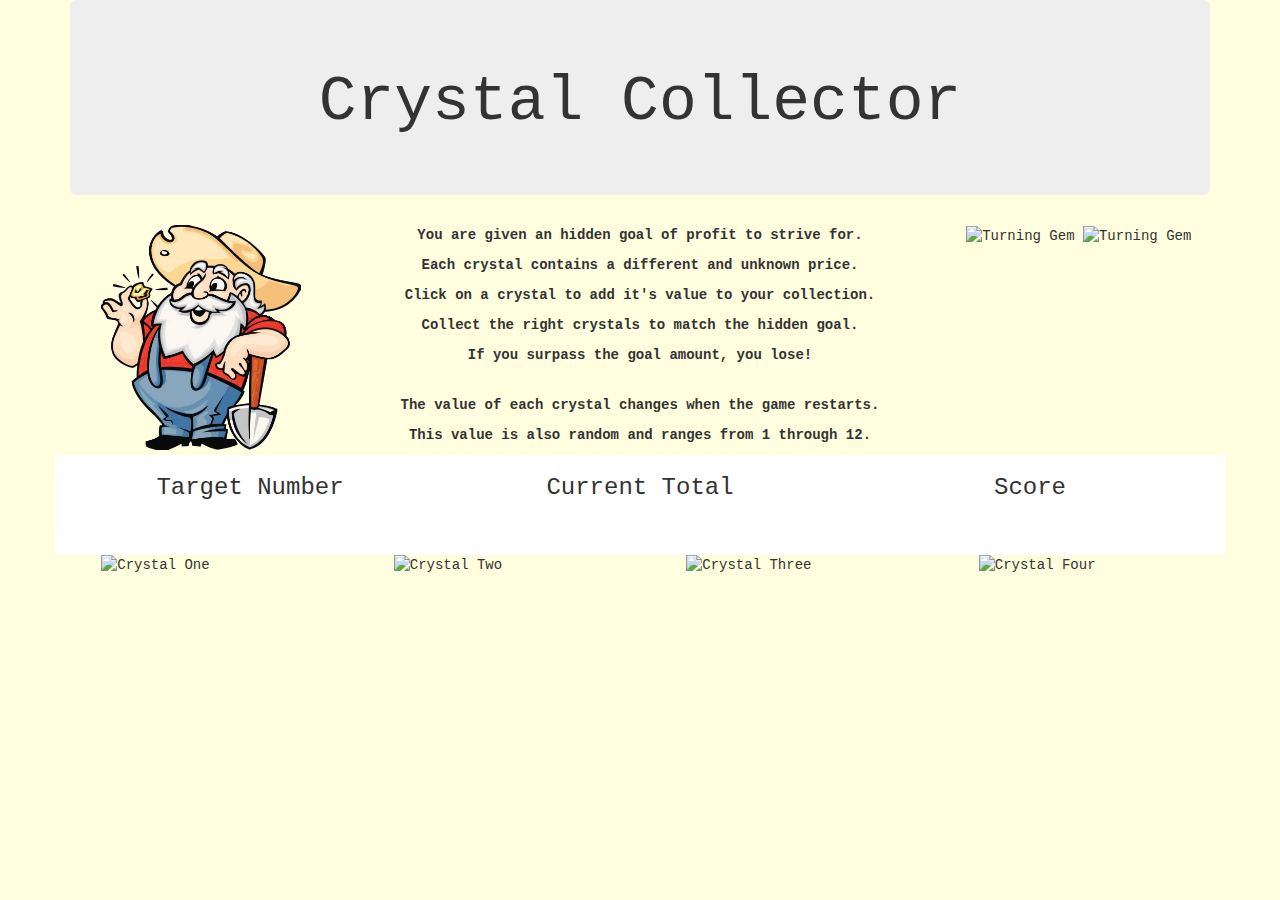
==== index.html @ 6c8d12a4 "Feb4 Edits" ====
<!DOCTYPE html>
<html>
<head>
    
    <meta charset="utf-8" />
    <meta http-equiv="X-UA-Compatible" content="IE=edge">
    <meta name="viewport" content="width=device-width, initial-scale=1">
   
    <title>Crystal Collector Game</title>

    <link rel="stylesheet" href="https://cdnjs.cloudflare.com/ajax/libs/materialize/0.100.2/css/materialize.min.css">
    <link rel="stylesheet" href="https://maxcdn.bootstrapcdn.com/bootstrap/3.3.7/css/bootstrap.min.css" integrity="sha384-BVYiiSIFeK1dGmJRAkycuHAHRg32OmUcww7on3RYdg4Va+PmSTsz/K68vbdEjh4u" crossorigin="anonymous">
    <link href="https://fonts.googleapis.com/css?family=Dosis" rel="stylesheet">
    <link rel="stylesheet" type="text/css" media="screen" href="assets/css/style.css">
    <script src="https://ajax.googleapis.com/ajax/libs/jquery/3.3.1/jquery.min.js"></script>
    <script src="https://cdnjs.cloudflare.com/ajax/libs/materialize/0.100.2/js/materialize.min.js"></script>
    <script src="assets/javascript/game.js"></script>
</head>

<body>
<div class="wrapper">
    <div class="container">
        
        <div class="jumbotron">
            <h1>Crystal Collector</h1>
        </div>


        <div class="row" id="instruct">
            <div class="col-md-3">
                <img src="assets/images/goldminer.png" class="sideImg" alt="Gold Miner observing a find">
            </div>

            <div class="col-md-6">
                <p>You are given an hidden goal of profit to strive for.</p>
                <p>Each crystal contains a different and unknown price.</p>
                <p>Click on a crystal to add it's value to your collection.</p>
                <p>Collect the right crystals to match the hidden goal.</p>
                <p>If you surpass the goal amount, you lose!</p>
                <br>
                <p>The value of each crystal changes when the game restarts. </p>
                <p>This value is also random and ranges from 1 through 12.</p>
            </div>

            <div class="col-md-3">
                <img src="assets/images/career-lab-gemologist.gif" class="sideImg" alt="Turning Gem">
                <img src="assets/images/Careers-Trader-210x135.jpg" class="sideImg" alt="Turning Gem">
            </div>
        </div>

        <div class="row" id="infoRow">
            
            <div class="col-md-4">
            <h3 class="labelBox">Target Number</h3>
            <h2 id="targetNumber"></h2>
            </div>
            
            <div class="col-md-4">
            <h3 class="labelBox">Current Total</h3>
            <h2 id="scoreBox"></h2>
            </div>
            
            <div class="col-md-4">
            <h3 class="labelBox">Score</h3>
            <h2 id="winLoss"></h2>

            </div>

        </div>


        <div id="buttonRow" class="row">
            <div class="col-md-3">
                <input type="image" class="crystalBtn" id="btnOne" src="assets/images/emerald.jpg" alt="Crystal One"/>
            </div>

            <div class="col-md-3">
                <input type="image" class="crystalBtn" id="btnTwo" src="assets/images/Geschliffener_blauer_Saphir.jpg" alt="Crystal Two"/>
            </div>

            <div class="col-md-3">
                <input type="image" class="crystalBtn" id="btnThree" src="assets/images/Rose_Emerald.jpg" alt="Crystal Three"/>
            </div>

            <div class="col-md-3">
                <input type="image" class="crystalBtn" id="btnFour" src="assets/images/tourmaline.jpg" alt="Crystal Four"/>
            </div>
        </div>
    
    </div>    
</div>
</body>
</html>
---- assets/css/style.css ----
body {
    background-color:lightyellow;
    text-align:center;
    font-family:"Courier New";
}

#infoRow {
    height: 100px;
    background-color: #ffff;
}

.crystalBtn, .sideImg {
    width: 200px;
    height: auto;
}

p {
    font-weight: bold;
}
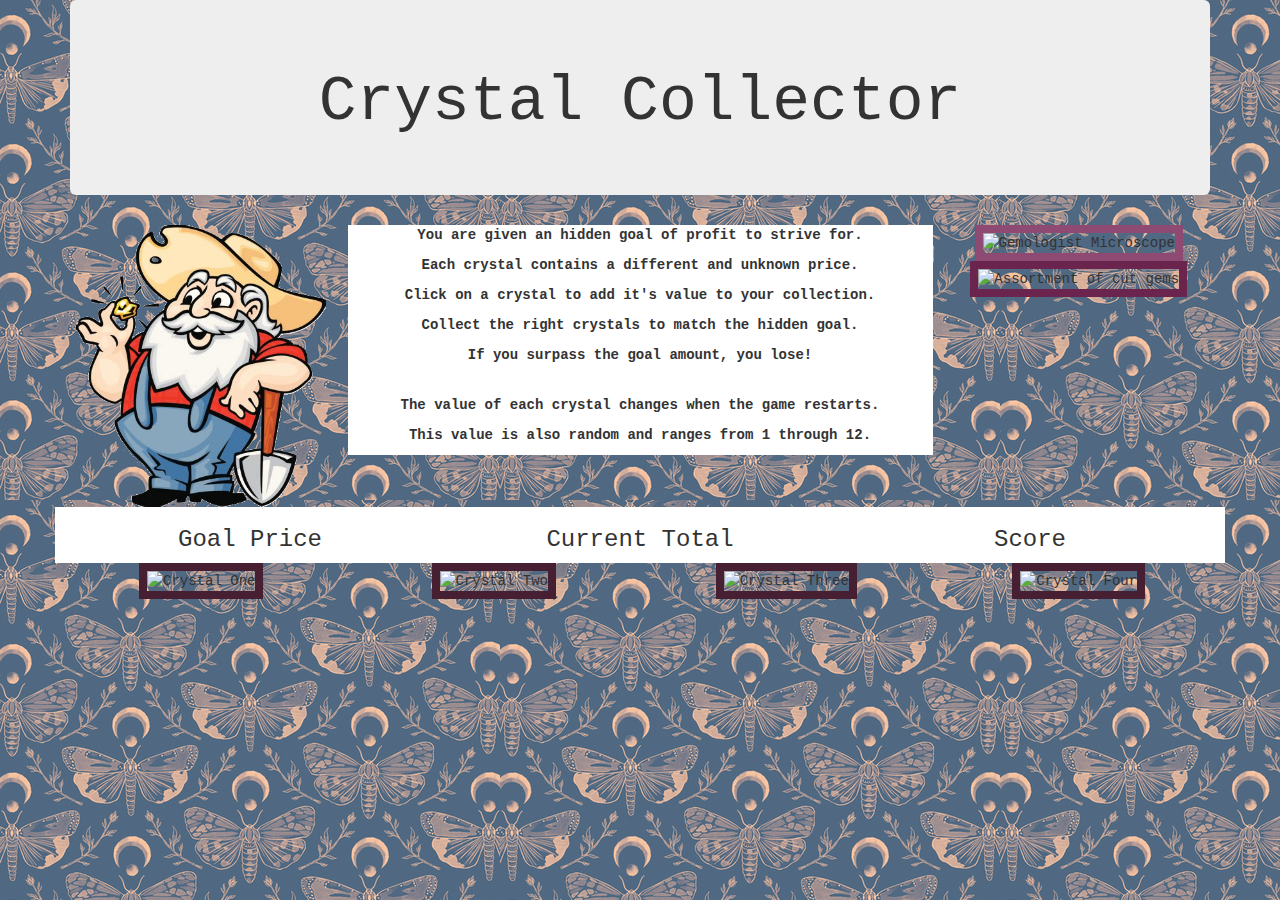
==== commit ef3d5008: "Click Crystal Basic" ====
--- a/index.html
+++ b/index.html
@@ -1,20 +1,14 @@
 <!DOCTYPE html>
 <html>
 <head>
-    
     <meta charset="utf-8" />
     <meta http-equiv="X-UA-Compatible" content="IE=edge">
     <meta name="viewport" content="width=device-width, initial-scale=1">
-   
     <title>Crystal Collector Game</title>
-
-    <link rel="stylesheet" href="https://cdnjs.cloudflare.com/ajax/libs/materialize/0.100.2/css/materialize.min.css">
-    <link rel="stylesheet" href="https://maxcdn.bootstrapcdn.com/bootstrap/3.3.7/css/bootstrap.min.css" integrity="sha384-BVYiiSIFeK1dGmJRAkycuHAHRg32OmUcww7on3RYdg4Va+PmSTsz/K68vbdEjh4u" crossorigin="anonymous">
-    <link href="https://fonts.googleapis.com/css?family=Dosis" rel="stylesheet">
-    <link rel="stylesheet" type="text/css" media="screen" href="assets/css/style.css">
-    <script src="https://ajax.googleapis.com/ajax/libs/jquery/3.3.1/jquery.min.js"></script>
-    <script src="https://cdnjs.cloudflare.com/ajax/libs/materialize/0.100.2/js/materialize.min.js"></script>
+    <link rel="stylesheet" href="https://maxcdn.bootstrapcdn.com/bootstrap/3.3.7/css/bootstrap.min.css">
+    <link rel="stylesheet" type="text/css" href="assets/css/style.css">
     <script src="assets/javascript/game.js"></script>
+    
 </head>
 
 <body>
@@ -26,12 +20,12 @@
         </div>
 
 
-        <div class="row" id="instruct">
+        <div class="row">
             <div class="col-md-3">
-                <img src="assets/images/goldminer.png" class="sideImg" alt="Gold Miner observing a find">
+                <img src="assets/images/goldminer.png" class="minerPic" alt="Gold Miner observing a find">
             </div>
 
-            <div class="col-md-6">
+            <div class="col-md-6" id="instructions-text">
                 <p>You are given an hidden goal of profit to strive for.</p>
                 <p>Each crystal contains a different and unknown price.</p>
                 <p>Click on a crystal to add it's value to your collection.</p>
@@ -43,51 +37,54 @@
             </div>
 
             <div class="col-md-3">
-                <img src="assets/images/career-lab-gemologist.gif" class="sideImg" alt="Turning Gem">
-                <img src="assets/images/Careers-Trader-210x135.jpg" class="sideImg" alt="Turning Gem">
+                <img src="assets/images/career-lab-gemologist.gif" class="sideImg" id="lab-img" alt="Gemologist Microscope">
+                <img src="assets/images/Careers-Trader-210x135.jpg" class="sideImg" id="gems-img" alt="Assortment of cut gems">
             </div>
         </div>
 
-        <div class="row" id="infoRow">
-            
+        <div class="row" id="num-row">
             <div class="col-md-4">
-            <h3 class="labelBox">Target Number</h3>
-            <h2 id="targetNumber"></h2>
+            <h3 id="goal-div">Goal Price</h3>
             </div>
             
             <div class="col-md-4">
-            <h3 class="labelBox">Current Total</h3>
-            <h2 id="scoreBox"></h2>
+            <h3 id="balance-div">Current Total</h3>
             </div>
             
             <div class="col-md-4">
-            <h3 class="labelBox">Score</h3>
-            <h2 id="winLoss"></h2>
-
+            <h3 id="stats-div">Score</h3>
             </div>
-
         </div>
 
 
-        <div id="buttonRow" class="row">
+        <div class="row">
             <div class="col-md-3">
-                <input type="image" class="crystalBtn" id="btnOne" src="assets/images/emerald.jpg" alt="Crystal One"/>
+            <img class="crystal-image" src="assets/images/emerald.jpg" alt="Crystal One"/>
             </div>
 
             <div class="col-md-3">
-                <input type="image" class="crystalBtn" id="btnTwo" src="assets/images/Geschliffener_blauer_Saphir.jpg" alt="Crystal Two"/>
+            <img class="crystal-image" src="assets/images/Geschliffener_blauer_Saphir.jpg" alt="Crystal Two"/>
             </div>
 
             <div class="col-md-3">
-                <input type="image" class="crystalBtn" id="btnThree" src="assets/images/Rose_Emerald.jpg" alt="Crystal Three"/>
+            <img class="crystal-image" src="assets/images/Rose_Emerald.jpg" alt="Crystal Three"/>
             </div>
 
             <div class="col-md-3">
-                <input type="image" class="crystalBtn" id="btnFour" src="assets/images/tourmaline.jpg" alt="Crystal Four"/>
+            <img class="crystal-image" src="assets/images/tourmaline.jpg" alt="Crystal Four"/>
             </div>
         </div>
     
     </div>    
 </div>
+
+<script type="text/javascript" src="https://cdnjs.cloudflare.com/ajax/libs/jquery/3.2.1/jquery.min.js"></script>
+<script type="text/javascript">
+
+$(".crystal-image").on("click", function() {
+    alert("You clicked a crystal!");
+});
+</script>
+
 </body>
 </html>--- a/assets/css/style.css
+++ b/assets/css/style.css
@@ -1,18 +1,28 @@
 body {
-    background-color:lightyellow;
+    background: url("../images/large.jpg");
     text-align:center;
     font-family:"Courier New";
 }
 
-#infoRow {
-    height: 100px;
+#instructions-text, #num-row {
     background-color: #ffff;
 }
 
-.crystalBtn, .sideImg {
+.crystal-image, .sideImg {
     width: 200px;
     height: auto;
+    border-style: solid;
+    border-width:8px;  
 }
+
+.minerPic{
+    width:250px;
+    height:auto;
+}
+
+#lab-img {border-color: #8e4a72;}
+#gems-img {border-color: #6b244d;}
+.crystal-image {border-color: #461f33;}
 
 p {
     font-weight: bold;
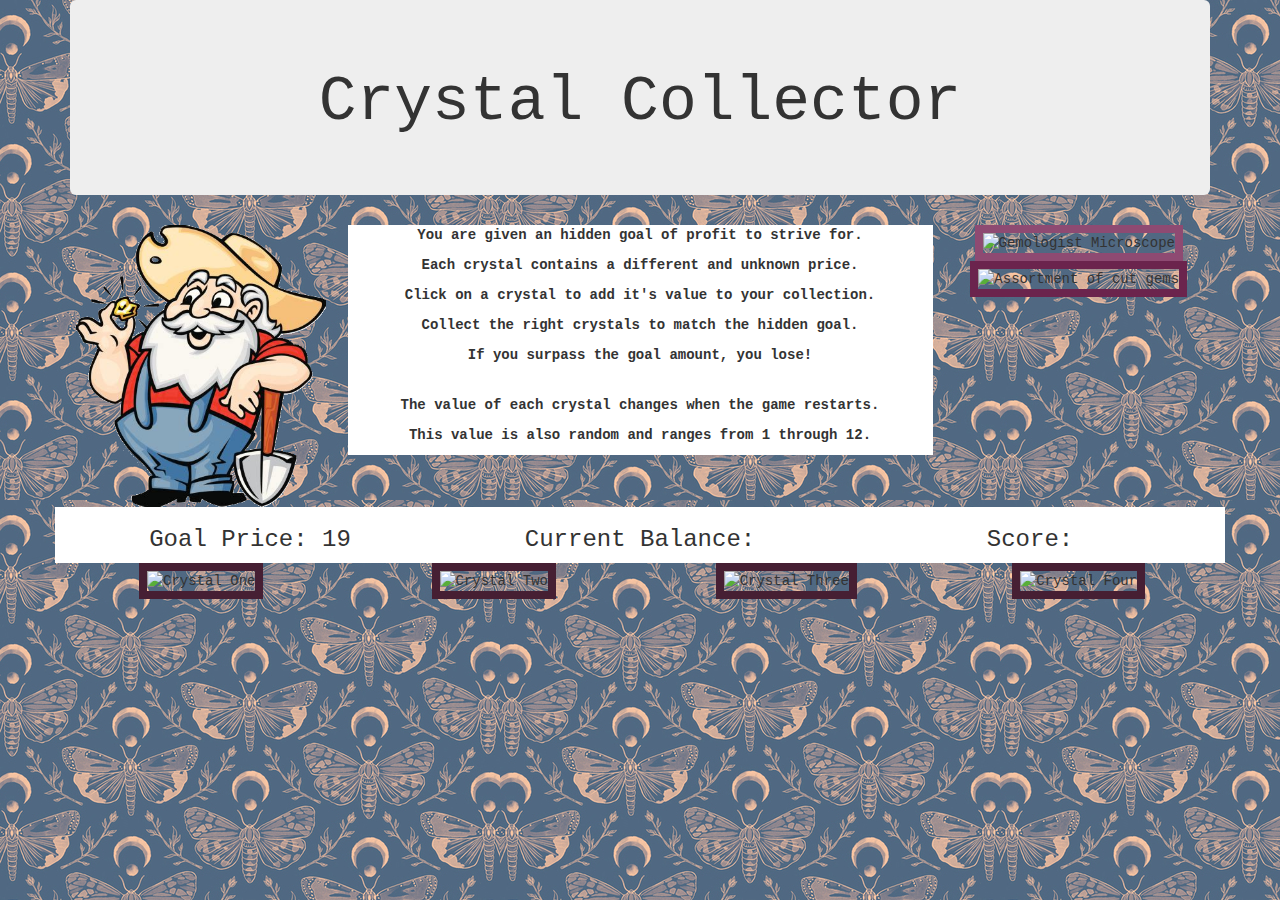
==== commit 8d4b99a1: "Displayed goal price" ====
--- a/index.html
+++ b/index.html
@@ -7,18 +7,13 @@
     <title>Crystal Collector Game</title>
     <link rel="stylesheet" href="https://maxcdn.bootstrapcdn.com/bootstrap/3.3.7/css/bootstrap.min.css">
     <link rel="stylesheet" type="text/css" href="assets/css/style.css">
-    <script src="assets/javascript/game.js"></script>
-    
-</head>
-
+    </head>
 <body>
 <div class="wrapper">
     <div class="container">
-        
         <div class="jumbotron">
             <h1>Crystal Collector</h1>
         </div>
-
 
         <div class="row">
             <div class="col-md-3">
@@ -44,47 +39,40 @@
 
         <div class="row" id="num-row">
             <div class="col-md-4">
-            <h3 id="goal-div">Goal Price</h3>
+            <h3>Goal Price: <span id="goal-price"></span></h3>
             </div>
             
             <div class="col-md-4">
-            <h3 id="balance-div">Current Total</h3>
+            <h3>Current Balance: <span id="current-balance"></span></h3>
             </div>
             
             <div class="col-md-4">
-            <h3 id="stats-div">Score</h3>
+            <h3>Score: <span id="stats"></span></h3>
             </div>
         </div>
 
 
         <div class="row">
             <div class="col-md-3">
-            <img class="crystal-image" src="assets/images/emerald.jpg" alt="Crystal One"/>
+            <img class="crystal-image" id="green-one" src="assets/images/emerald.jpg" alt="Crystal One"/>
             </div>
 
             <div class="col-md-3">
-            <img class="crystal-image" src="assets/images/Geschliffener_blauer_Saphir.jpg" alt="Crystal Two"/>
+            <img class="crystal-image" id="blue-two" src="assets/images/Geschliffener_blauer_Saphir.jpg" alt="Crystal Two"/>
             </div>
 
             <div class="col-md-3">
-            <img class="crystal-image" src="assets/images/Rose_Emerald.jpg" alt="Crystal Three"/>
+            <img class="crystal-image" id="pink-three" src="assets/images/Rose_Emerald.jpg" alt="Crystal Three"/>
             </div>
 
             <div class="col-md-3">
-            <img class="crystal-image" src="assets/images/tourmaline.jpg" alt="Crystal Four"/>
+            <img class="crystal-image" id="red-four" src="assets/images/tourmaline.jpg" alt="Crystal Four"/>
             </div>
         </div>
     
     </div>    
 </div>
-
-<script type="text/javascript" src="https://cdnjs.cloudflare.com/ajax/libs/jquery/3.2.1/jquery.min.js"></script>
-<script type="text/javascript">
-
-$(".crystal-image").on("click", function() {
-    alert("You clicked a crystal!");
-});
-</script>
-
+    <script type="text/javascript" src="https://cdnjs.cloudflare.com/ajax/libs/jquery/3.2.1/jquery.min.js"></script>
+    <script src="assets/javascript/game.js"></script>
 </body>
 </html>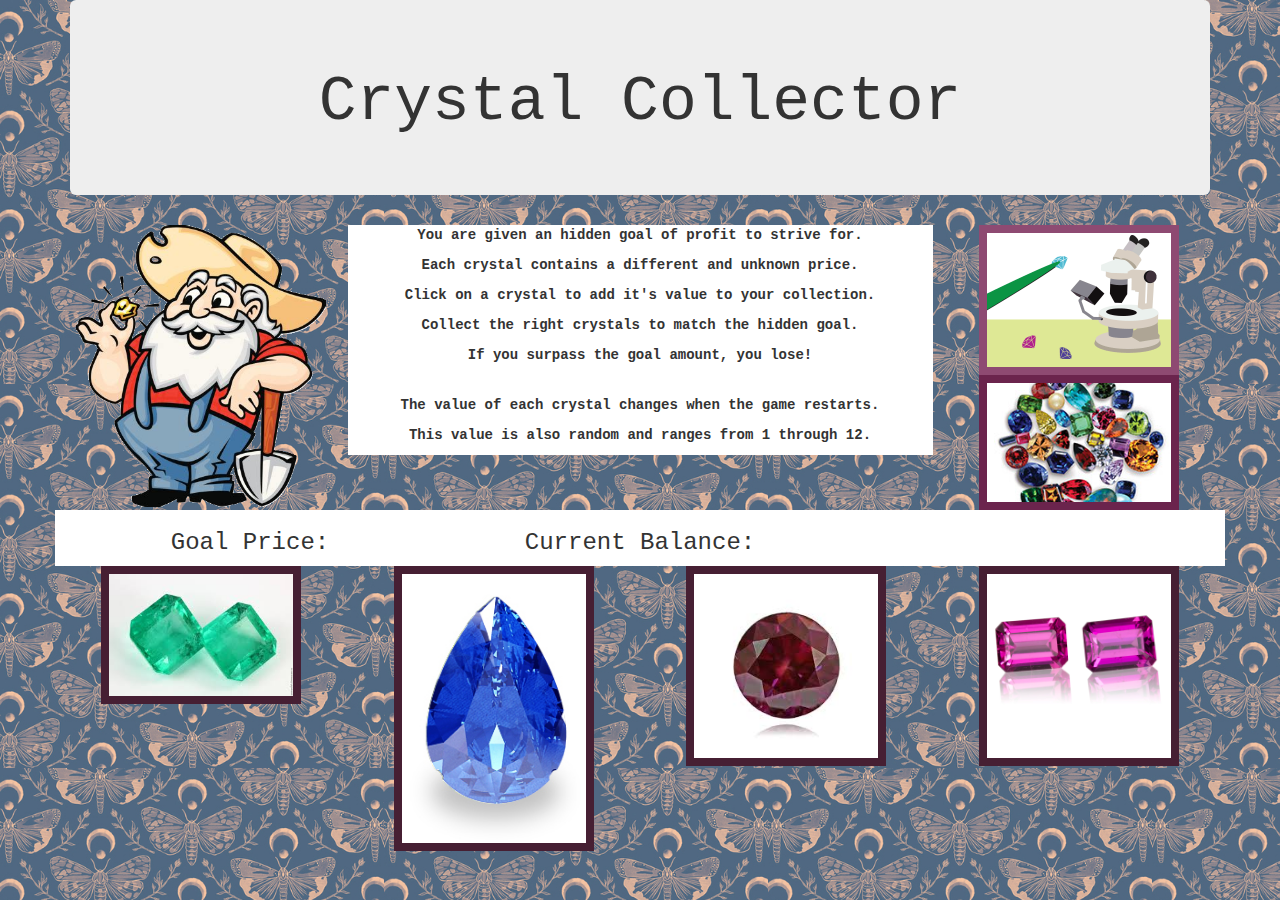
==== commit c7b88964: "Erased basic, kept advanced" ====
--- a/index.html
+++ b/index.html
@@ -47,7 +47,7 @@
             </div>
             
             <div class="col-md-4">
-            <h3>Score: <span id="stats"></span></h3>
+            <h3><span id="stats"></span></h3>
             </div>
         </div>
 
@@ -62,11 +62,11 @@
             </div>
 
             <div class="col-md-3">
-            <img class="crystal-image" id="pink-three" src="assets/images/Rose_Emerald.jpg" alt="Crystal Three"/>
+            <img class="crystal-image" id="red-three" src="assets/images/Rose_Emerald.jpg" alt="Crystal Three"/>
             </div>
 
             <div class="col-md-3">
-            <img class="crystal-image" id="red-four" src="assets/images/tourmaline.jpg" alt="Crystal Four"/>
+            <img class="crystal-image" id="pink-four" src="assets/images/tourmaline.jpg" alt="Crystal Four"/>
             </div>
         </div>
     
--- a/assets/css/style.css
+++ b/assets/css/style.css
@@ -1,6 +1,8 @@
 body {
     background: url("../images/large.jpg");
-    text-align:center;
+    background-size: 30%;
+    background-repeat: repeat;
+    text-align: center;
     font-family:"Courier New";
 }
 
@@ -12,7 +14,7 @@
     width: 200px;
     height: auto;
     border-style: solid;
-    border-width:8px;  
+    border-width: 8px;  
 }
 
 .minerPic{
